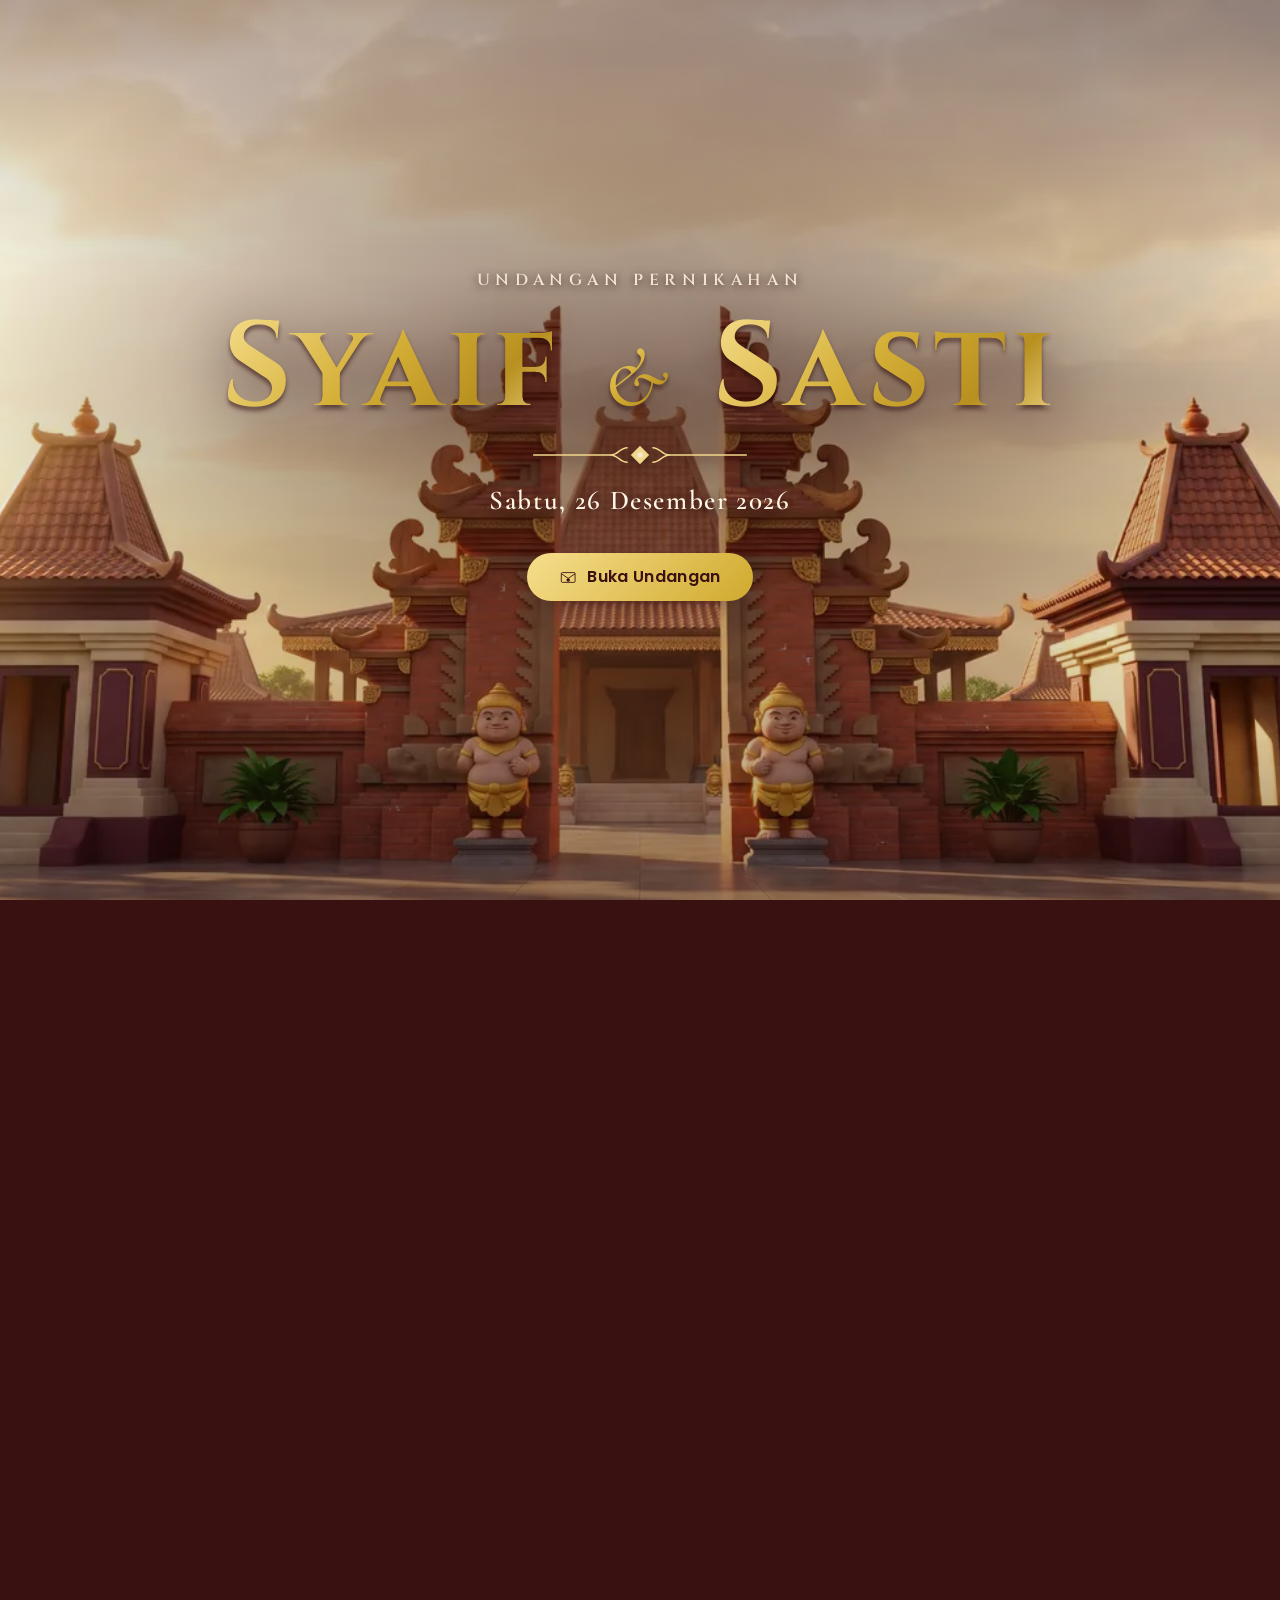
==== klasik.html @ cf5a012a "Bangun versi undangan sinematik 3D yang dikendalikan gulir Mesin Three.js 2.5D (latar + peta kedalam" ====
<!DOCTYPE html>
<html lang="id">
<head>
  <meta charset="UTF-8">
  <meta name="viewport" content="width=device-width, initial-scale=1, viewport-fit=cover">
  <title>Undangan Pernikahan Syaif &amp; Sasti · 26 Desember 2026</title>
  <meta name="description" content="Dengan memohon rahmat Allah SWT, kami mengundang Bapak/Ibu/Saudara/i untuk hadir di pernikahan Syaif &amp; Sasti, Sabtu 26 Desember 2026, Cibinong, Bogor.">
  <meta name="theme-color" content="#5B1E1E">

  <!-- Pratinjau saat link dibagikan (WhatsApp, Instagram, dll.) -->
  <meta property="og:type" content="website">
  <meta property="og:title" content="Undangan Pernikahan Syaif &amp; Sasti">
  <meta property="og:description" content="Sabtu, 26 Desember 2026 · Cibinong, Kabupaten Bogor">
  <meta property="og:image" content="assets/images/og-image.jpg">
  <meta property="og:image:width" content="1200">
  <meta property="og:image:height" content="630">
  <meta name="twitter:card" content="summary_large_image">

  <link rel="icon" href="assets/images/favicon.svg" type="image/svg+xml">

  <!-- Google Fonts: Cinzel (judul), Cormorant Garamond (aksen), Poppins (isi), Amiri Quran (ayat) -->
  <link rel="preconnect" href="https://fonts.googleapis.com">
  <link rel="preconnect" href="https://fonts.gstatic.com" crossorigin>
  <link rel="preconnect" href="https://cdn.jsdelivr.net" crossorigin>
  <link rel="stylesheet" href="https://fonts.googleapis.com/css2?family=Amiri+Quran&family=Cinzel:wght@500;600;700&family=Cormorant+Garamond:ital,wght@0,500;0,600;1,500&family=Poppins:wght@300;400;500;600&display=swap">

  <!-- Latar 3D hero dimuat lebih awal (crossorigin harus sama dengan TextureLoader) -->
  <link rel="preload" href="assets/images/palace_bg.webp" as="image" type="image/webp" media="(min-width: 768px)" crossorigin="anonymous">
  <link rel="preload" href="assets/images/palace_bg_mobile.webp" as="image" type="image/webp" media="(max-width: 767px)" crossorigin="anonymous">
  <link rel="stylesheet" href="css/style.css">
</head>
<body>
  <!-- Tautan lompat untuk pengguna keyboard / pembaca layar -->
  <a class="skip-link" href="#salam">Lewati ke isi undangan</a>

  <!-- =====================================================================
       SVG SPRITE — ikon & ornamen bergaya Jawa (dipakai lewat <use href="#...">)
       ===================================================================== -->
  <svg class="sprite" aria-hidden="true" focusable="false" xmlns="http://www.w3.org/2000/svg">
    <defs>
      <linearGradient id="grad-gold" x1="0" y1="0" x2="1" y2="1">
        <stop offset="0" stop-color="#F6DE8D"/>
        <stop offset=".5" stop-color="#D4AF37"/>
        <stop offset="1" stop-color="#9C7A1C"/>
      </linearGradient>
    </defs>

    <!-- Gunungan wayang: simbol pembuka & penutup kisah -->
    <symbol id="ico-gunungan" viewBox="0 0 100 120">
      <path d="M50 4C60 22 90 52 92 84c1 10-3 18-8 22H16c-5-4-9-12-8-22C10 52 40 22 50 4Z" fill="none" stroke="currentColor" stroke-width="3.2" stroke-linejoin="round"/>
      <path d="M50 22v62M50 40l-14 10M50 40l14 10M50 54l-20 13M50 54l20 13M50 68l-24 12M50 68l24 12" fill="none" stroke="currentColor" stroke-width="2.6" stroke-linecap="round"/>
      <circle cx="36" cy="50" r="3" fill="currentColor"/><circle cx="64" cy="50" r="3" fill="currentColor"/>
      <path d="M38 106V92h24v14" fill="none" stroke="currentColor" stroke-width="3"/>
      <path d="M44 106V97h12v9" fill="currentColor" opacity=".55"/>
    </symbol>

    <!-- Motif kawung (4 kelopak) untuk loader -->
    <symbol id="orn-kawung" viewBox="0 0 100 100">
      <g fill="none" stroke="currentColor" stroke-width="2.4">
        <ellipse cx="50" cy="27" rx="13" ry="22"/><ellipse cx="50" cy="73" rx="13" ry="22"/>
        <ellipse cx="27" cy="50" rx="22" ry="13"/><ellipse cx="73" cy="50" rx="22" ry="13"/>
        <circle cx="50" cy="50" r="5"/>
        <circle cx="50" cy="50" r="46" stroke-dasharray="3 6"/>
      </g>
      <g fill="currentColor"><circle cx="50" cy="16" r="2.5"/><circle cx="50" cy="84" r="2.5"/><circle cx="16" cy="50" r="2.5"/><circle cx="84" cy="50" r="2.5"/></g>
    </symbol>

    <!-- Sulur sudut (ukiran) untuk kartu -->
    <symbol id="orn-corner" viewBox="0 0 80 80">
      <g fill="none" stroke="currentColor" stroke-width="2" stroke-linecap="round">
        <path d="M4 76V20C4 11 11 4 20 4h56"/>
        <path d="M12 76V28c0-9 7-16 16-16h48" opacity=".6"/>
        <path d="M20 40c0-11 9-20 20-20 8 0 13 6 13 12 0 5-4 9-9 9-4 0-7-3-7-6"/>
        <path d="M20 40c0 10 6 16 13 16"/>
      </g>
      <circle cx="20" cy="20" r="3.2" fill="currentColor"/>
    </symbol>

    <!-- Garis pemisah dengan wajik di tengah -->
    <symbol id="orn-divider" viewBox="0 0 240 24">
      <g fill="none" stroke="currentColor" stroke-width="1.6" stroke-linecap="round">
        <path d="M4 12h84M152 12h84"/>
        <path d="M88 12c8 0 10-8 18-8M152 12c-8 0-10-8-18-8M88 12c8 0 10 8 18 8M152 12c-8 0-10 8-18 8"/>
      </g>
      <path d="M120 2l10 10-10 10-10-10Z" fill="currentColor"/>
      <circle cx="120" cy="12" r="3" fill="#F5E6D3"/>
    </symbol>

    <!-- Cincin kembar (akad) -->
    <symbol id="ico-rings" viewBox="0 0 64 64">
      <g fill="none" stroke="currentColor" stroke-width="3.2">
        <circle cx="24" cy="38" r="15"/><circle cx="40" cy="38" r="15"/>
      </g>
      <path d="M40 14l5-6h-10Z M35 8l5 6 5-6" fill="currentColor"/>
    </symbol>

    <!-- Atap joglo / pendopo (resepsi) -->
    <symbol id="ico-pendopo" viewBox="0 0 64 64">
      <g fill="none" stroke="currentColor" stroke-width="3" stroke-linejoin="round" stroke-linecap="round">
        <path d="M24 10h16l6 12H18Z"/>
        <path d="M18 22 4 34h56L46 22"/>
        <path d="M12 34v20M52 34v20M24 34v20M40 34v20M8 56h48"/>
      </g>
      <path d="M32 3v7" stroke="currentColor" stroke-width="3" stroke-linecap="round"/>
    </symbol>

    <symbol id="ico-calendar" viewBox="0 0 24 24"><g fill="none" stroke="currentColor" stroke-width="1.8" stroke-linecap="round"><rect x="3" y="5" width="18" height="16" rx="2"/><path d="M3 10h18M8 3v4M16 3v4"/></g><path d="M12 13.2l1 2 2.2.3-1.6 1.5.4 2.2-2-1-2 1 .4-2.2-1.6-1.5 2.2-.3Z" fill="currentColor"/></symbol>
    <symbol id="ico-clock" viewBox="0 0 24 24"><g fill="none" stroke="currentColor" stroke-width="1.8" stroke-linecap="round"><circle cx="12" cy="12" r="9"/><path d="M12 7v5l3 2"/></g></symbol>
    <symbol id="ico-pin" viewBox="0 0 24 24"><path d="M12 22s7-6.4 7-12a7 7 0 1 0-14 0c0 5.6 7 12 7 12Z" fill="none" stroke="currentColor" stroke-width="1.8"/><circle cx="12" cy="10" r="2.6" fill="currentColor"/></symbol>
    <symbol id="ico-map" viewBox="0 0 24 24"><g fill="none" stroke="currentColor" stroke-width="1.8" stroke-linejoin="round"><path d="M9 4 3 6v14l6-2 6 2 6-2V4l-6 2Z"/><path d="M9 4v14M15 6v14"/></g></symbol>
    <symbol id="ico-copy" viewBox="0 0 24 24"><g fill="none" stroke="currentColor" stroke-width="1.8"><rect x="8" y="8" width="13" height="13" rx="2"/><path d="M16 8V5a2 2 0 0 0-2-2H5a2 2 0 0 0-2 2v9a2 2 0 0 0 2 2h3"/></g></symbol>
    <symbol id="ico-gift" viewBox="0 0 24 24"><g fill="none" stroke="currentColor" stroke-width="1.8" stroke-linejoin="round"><rect x="3" y="8" width="18" height="5" rx="1"/><path d="M5 13v8h14v-8M12 8v13M12 8S10.5 3 8 3.5 6.5 8 12 8Zm0 0s1.5-5 4-4.5S17.5 8 12 8Z"/></g></symbol>
    <symbol id="ico-bank" viewBox="0 0 24 24"><g fill="none" stroke="currentColor" stroke-width="1.8" stroke-linejoin="round"><path d="M3 9 12 3l9 6Z"/><path d="M5 9v9M10 9v9M14 9v9M19 9v9M3 21h18"/></g></symbol>
    <symbol id="ico-instagram" viewBox="0 0 24 24"><g fill="none" stroke="currentColor" stroke-width="1.8"><rect x="3" y="3" width="18" height="18" rx="5"/><circle cx="12" cy="12" r="4"/></g><circle cx="17.3" cy="6.7" r="1.2" fill="currentColor"/></symbol>
    <symbol id="ico-heart" viewBox="0 0 24 24"><path d="M12 20.5S3 15 3 8.8A4.8 4.8 0 0 1 12 6.3a4.8 4.8 0 0 1 9 2.5c0 6.2-9 11.7-9 11.7Z" fill="currentColor"/></symbol>
    <symbol id="ico-people" viewBox="0 0 24 24"><g fill="none" stroke="currentColor" stroke-width="1.8" stroke-linecap="round"><circle cx="9" cy="8" r="3.5"/><path d="M2.5 20c0-3.6 2.9-6 6.5-6s6.5 2.4 6.5 6"/><circle cx="17" cy="9" r="2.6"/><path d="M16 14.2c3 .2 5.5 2.2 5.5 5.3"/></g></symbol>
    <symbol id="ico-chat" viewBox="0 0 24 24"><path d="M4 5h16v11H9l-5 4Z" fill="none" stroke="currentColor" stroke-width="1.8" stroke-linejoin="round"/><path d="M8 9.5h8M8 12.5h5" stroke="currentColor" stroke-width="1.8" stroke-linecap="round"/></symbol>
    <symbol id="ico-image" viewBox="0 0 24 24"><g fill="none" stroke="currentColor" stroke-width="1.8" stroke-linejoin="round"><rect x="3" y="4" width="18" height="16" rx="2"/><path d="m3 17 5-5 4 4 3-3 6 6"/></g><circle cx="15.5" cy="8.5" r="1.6" fill="currentColor"/></symbol>
    <symbol id="ico-couple" viewBox="0 0 24 24"><g fill="none" stroke="currentColor" stroke-width="1.8" stroke-linecap="round"><circle cx="8" cy="7" r="3"/><circle cx="16" cy="7" r="3"/><path d="M3 20c0-4 2.2-7 5-7s5 3 5 7M11 20c0-4 2.2-7 5-7s5 3 5 7"/></g></symbol>
    <symbol id="ico-music" viewBox="0 0 24 24"><path d="M9 18V5l11-2v13" fill="none" stroke="currentColor" stroke-width="1.8" stroke-linejoin="round"/><circle cx="6.5" cy="18" r="2.8" fill="currentColor"/><circle cx="17.5" cy="16" r="2.8" fill="currentColor"/></symbol>
    <symbol id="ico-music-off" viewBox="0 0 24 24"><path d="M9 18V5l11-2v13" fill="none" stroke="currentColor" stroke-width="1.8" stroke-linejoin="round"/><circle cx="6.5" cy="18" r="2.8" fill="currentColor"/><circle cx="17.5" cy="16" r="2.8" fill="currentColor"/><path d="M3 3l18 18" stroke="currentColor" stroke-width="2" stroke-linecap="round"/></symbol>
    <symbol id="ico-close" viewBox="0 0 24 24"><path d="M6 6l12 12M18 6 6 18" stroke="currentColor" stroke-width="2" stroke-linecap="round"/></symbol>
    <symbol id="ico-chev-left" viewBox="0 0 24 24"><path d="m15 5-7 7 7 7" fill="none" stroke="currentColor" stroke-width="2" stroke-linecap="round" stroke-linejoin="round"/></symbol>
    <symbol id="ico-chev-right" viewBox="0 0 24 24"><path d="m9 5 7 7-7 7" fill="none" stroke="currentColor" stroke-width="2" stroke-linecap="round" stroke-linejoin="round"/></symbol>
    <symbol id="ico-chev-down" viewBox="0 0 24 24"><path d="m5 9 7 7 7-7" fill="none" stroke="currentColor" stroke-width="2" stroke-linecap="round" stroke-linejoin="round"/></symbol>
    <symbol id="ico-send" viewBox="0 0 24 24"><path d="M3 11.5 21 3l-8.5 18-2-7.5Z" fill="none" stroke="currentColor" stroke-width="1.8" stroke-linejoin="round"/></symbol>
    <!-- Ikon kisah cinta -->
    <symbol id="ico-meet" viewBox="0 0 64 64"><g fill="none" stroke="currentColor" stroke-width="3" stroke-linejoin="round"><rect x="10" y="20" width="44" height="30" rx="4"/><path d="M24 20v-5a3 3 0 0 1 3-3h10a3 3 0 0 1 3 3v5M10 32h44"/></g><path d="M32 44.5s-6-3.6-6-7.6a3.2 3.2 0 0 1 6-1.6 3.2 3.2 0 0 1 6 1.6c0 4-6 7.6-6 7.6Z" fill="currentColor"/></symbol>
    <symbol id="ico-bond" viewBox="0 0 64 64"><g fill="none" stroke="currentColor" stroke-width="3" stroke-linecap="round" stroke-linejoin="round"><path d="M8 30c6-8 14-8 20-2l6 6"/><path d="M56 30c-6-8-14-8-20-2l-10 10c-2 2-1 5 2 5 2 0 3-1 4-2l4-4"/><path d="M30 46l4 4M36 42l4 4"/></g><path d="M32 20s-5-3-5-6.5a2.7 2.7 0 0 1 5-1.4 2.7 2.7 0 0 1 5 1.4c0 3.5-5 6.5-5 6.5Z" fill="currentColor"/></symbol>
    <symbol id="ico-letter" viewBox="0 0 64 64"><g fill="none" stroke="currentColor" stroke-width="3" stroke-linejoin="round"><rect x="8" y="16" width="48" height="34" rx="4"/><path d="m8 20 24 16 24-16"/></g><circle cx="32" cy="42" r="6" fill="currentColor"/></symbol>
  </svg>

  <!-- =====================================================================
       A. LOADING SCREEN
       ===================================================================== -->
  <div class="loader" id="loader" role="status" aria-live="polite">
    <div class="loader__ornament" aria-hidden="true">
      <svg class="loader__kawung"><use href="#orn-kawung"/></svg>
      <svg class="loader__gunungan"><use href="#ico-gunungan"/></svg>
    </div>
    <p class="loader__title">Syaif <span>&amp;</span> Sasti</p>
    <p class="loader__text">Memuat Undangan…</p>
    <div class="loader__bar" role="progressbar" aria-label="Progres memuat" aria-valuemin="0" aria-valuemax="100" aria-valuenow="0">
      <span class="loader__fill" id="loader-fill"></span>
    </div>
    <p class="loader__percent" id="loader-percent" aria-hidden="true">0%</p>
  </div>

  <!-- Kontrol musik (muncul setelah undangan dibuka) -->
  <button class="music-toggle" id="music-toggle" type="button" aria-pressed="false" aria-label="Putar musik" hidden>
    <svg class="music-toggle__icon music-toggle__icon--on" aria-hidden="true"><use href="#ico-music"/></svg>
    <svg class="music-toggle__icon music-toggle__icon--off" aria-hidden="true"><use href="#ico-music-off"/></svg>
  </button>
  <audio id="bg-music" loop preload="none"></audio>

  <!-- Kursor kustom (hanya perangkat dengan mouse) -->
  <div class="cursor" aria-hidden="true"><span class="cursor__dot"></span><span class="cursor__ring"></span></div>

  <!-- =====================================================================
       B. HERO — kanvas Three.js fullscreen
       ===================================================================== -->
  <header class="hero" id="hero">
    <!-- Gambar cadangan jika WebGL tidak tersedia -->
    <div class="hero__fallback" aria-hidden="true"></div>
    <canvas class="hero__canvas" id="scene-canvas" aria-hidden="true"></canvas>
    <div class="hero__shade" aria-hidden="true"></div>

    <div class="hero__content">
      <p class="hero__eyebrow" data-hero-item>Undangan Pernikahan</p>
      <h1 class="hero__title" data-hero-item>
        <span class="hero__name">Syaif</span>
        <span class="hero__amp" aria-label="dan">&amp;</span>
        <span class="hero__name">Sasti</span>
      </h1>
      <svg class="hero__divider" data-hero-item aria-hidden="true"><use href="#orn-divider"/></svg>
      <p class="hero__date" data-hero-item><time datetime="2026-12-26">Sabtu, 26 Desember 2026</time></p>
      <button class="btn btn--gold btn--glow hero__open" id="open-invitation" type="button" data-hero-item>
        <svg class="btn__icon" aria-hidden="true"><use href="#ico-letter"/></svg>
        Buka Undangan
      </button>
      <a class="hero__scroll" id="hero-scroll" href="#salam" hidden>
        <span>Gulir ke bawah</span>
        <svg aria-hidden="true"><use href="#ico-chev-down"/></svg>
      </a>
    </div>
  </header>

  <main id="main">
    <!-- ===================================================================
         SALAM & AYAT — QS Ar-Rum (30):21
         =================================================================== -->
    <section class="section section--cream section--batik salam" id="salam" aria-labelledby="salam-title">
      <div class="container container--narrow">
        <svg class="section__emblem" data-reveal aria-hidden="true"><use href="#ico-gunungan"/></svg>
        <!-- JANGAN UBAH teks ayat di bawah tanpa verifikasi mushaf (lihat AGENTS.md) -->
        <p class="ayat__arabic" lang="ar" dir="rtl" data-reveal>وَمِنْ ءَايَٰتِهِۦٓ أَنْ خَلَقَ لَكُم مِّنْ أَنفُسِكُمْ أَزْوَٰجًۭا لِّتَسْكُنُوٓا۟ إِلَيْهَا وَجَعَلَ بَيْنَكُم مَّوَدَّةًۭ وَرَحْمَةًۚ إِنَّ فِى ذَٰلِكَ لَءَايَٰتٍۢ لِّقَوْمٍۢ يَتَفَكَّرُونَ</p>
        <p class="ayat__translation" data-reveal>“Dan di antara tanda-tanda kekuasaan-Nya ialah Dia menciptakan untukmu isteri-isteri dari jenismu sendiri, supaya kamu cenderung dan merasa tenteram kepadanya, dan dijadikan-Nya diantaramu rasa kasih dan sayang. Sesungguhnya pada yang demikian itu benar-benar terdapat tanda-tanda bagi kaum yang berfikir.”</p>
        <h2 class="ayat__source" id="salam-title" data-reveal>QS. Ar-Rum (30): 21</h2>
      </div>
    </section>

    <!-- ===================================================================
         C. MEMPELAI
         =================================================================== -->
    <section class="section section--cream mempelai" id="mempelai" aria-labelledby="mempelai-title">
      <div class="container">
        <header class="section__head" data-reveal>
          <p class="section__salam">Assalamu’alaikum Warahmatullahi Wabarakatuh</p>
          <h2 class="section__title" id="mempelai-title">Mempelai</h2>
          <svg class="section__divider" aria-hidden="true"><use href="#orn-divider"/></svg>
          <p class="section__lead">Dengan memohon rahmat dan ridha Allah SWT, kami bermaksud menyelenggarakan pernikahan putra-putri kami:</p>
        </header>

        <div class="couple">
          <!-- === GANTI DENGAN FOTO ANDA === (path di js/config.js -> ASSETS.groomPhoto) -->
          <article class="person" data-reveal-stagger>
            <figure class="person__frame">
              <img class="person__photo" src="assets/images/groom.webp" width="660" height="880" loading="lazy" decoding="async" alt="Potret Syaif Rahid Safauzan berbusana beskap beludru biru dengan blangkon">
            </figure>
            <p class="person__nick">Syaif</p>
            <h3 class="person__name">Syaif Rahid Safauzan</h3>
            <p class="person__parents">Putra pertama dari<br><strong>Bapak Ayi Ruswandi</strong> &amp; <strong>Ibu Ririn Sulistyawati</strong></p>
            <a class="btn btn--outline btn--sm" href="https://instagram.com/syaifrs" target="_blank" rel="noopener noreferrer">
              <svg class="btn__icon" aria-hidden="true"><use href="#ico-instagram"/></svg>@syaifrs
            </a>
          </article>

          <p class="couple__amp" aria-hidden="true" data-reveal>&amp;</p>

          <!-- === GANTI DENGAN FOTO ANDA === (path di js/config.js -> ASSETS.bridePhoto) -->
          <article class="person" data-reveal-stagger>
            <figure class="person__frame">
              <img class="person__photo" src="assets/images/bride.webp" width="660" height="880" loading="lazy" decoding="async" alt="Potret Prasasti berkebaya brokat krem dengan siger emas dan ronce melati">
            </figure>
            <p class="person__nick">Sasti</p>
            <h3 class="person__name">Prasasti</h3>
            <p class="person__parents">Putri ketiga dari<br><strong>Bapak Suradi Harto</strong> &amp; <strong>Ibu Sri Mulyani</strong></p>
            <a class="btn btn--outline btn--sm" href="https://instagram.com/saliciaa_" target="_blank" rel="noopener noreferrer">
              <svg class="btn__icon" aria-hidden="true"><use href="#ico-instagram"/></svg>@saliciaa_
            </a>
          </article>
        </div>
      </div>
    </section>

    <!-- ===================================================================
         D. ACARA — Akad & Resepsi
         =================================================================== -->
    <section class="section section--batik acara" id="acara" aria-labelledby="acara-title">
      <div class="acara__bg" aria-hidden="true"></div>
      <div class="container">
        <header class="section__head section__head--light" data-reveal>
          <p class="section__kicker">Rangkaian Acara</p>
          <h2 class="section__title" id="acara-title">Hari Bahagia</h2>
          <svg class="section__divider" aria-hidden="true"><use href="#orn-divider"/></svg>
          <p class="section__lead">Dengan penuh rasa syukur, kami mengundang Bapak/Ibu/Saudara/i untuk hadir pada:</p>
        </header>

        <div class="events">
          <article class="event card" data-reveal-group>
            <svg class="card__corner card__corner--tl" aria-hidden="true"><use href="#orn-corner"/></svg>
            <svg class="card__corner card__corner--br" aria-hidden="true"><use href="#orn-corner"/></svg>
            <svg class="event__icon" aria-hidden="true"><use href="#ico-rings"/></svg>
            <h3 class="event__title">Akad Nikah</h3>
            <ul class="event__meta">
              <li><svg aria-hidden="true"><use href="#ico-calendar"/></svg><time datetime="2026-12-26">Sabtu, 26 Desember 2026</time></li>
              <li><svg aria-hidden="true"><use href="#ico-clock"/></svg><time datetime="2026-12-26T09:00+07:00">Pukul 09.00 WIB</time></li>
            </ul>
          </article>

          <article class="event card" data-reveal-group>
            <svg class="card__corner card__corner--tl" aria-hidden="true"><use href="#orn-corner"/></svg>
            <svg class="card__corner card__corner--br" aria-hidden="true"><use href="#orn-corner"/></svg>
            <svg class="event__icon" aria-hidden="true"><use href="#ico-pendopo"/></svg>
            <h3 class="event__title">Resepsi</h3>
            <ul class="event__meta">
              <li><svg aria-hidden="true"><use href="#ico-calendar"/></svg><time datetime="2026-12-26">Sabtu, 26 Desember 2026</time></li>
              <li><svg aria-hidden="true"><use href="#ico-clock"/></svg><span><time datetime="2026-12-26T11:00+07:00">11.00</time> – <time datetime="2026-12-26T13:00+07:00">13.00 WIB</time></span></li>
            </ul>
          </article>
        </div>

        <!-- Lokasi: akad & resepsi di tempat yang sama -->
        <div class="venue card" data-reveal>
          <svg class="venue__icon" aria-hidden="true"><use href="#ico-pin"/></svg>
          <h3 class="venue__title">Lokasi Acara</h3>
          <p class="venue__address">Jl. Bedahan RT 05 RW 01, Pabuaran Mekar,<br>Kec. Cibinong, Kabupaten Bogor</p>
          <div class="venue__actions">
            <a class="btn btn--gold" id="maps-link" href="https://maps.app.goo.gl/T7Qgc8HXHPjVvXiM7" target="_blank" rel="noopener noreferrer">
              <svg class="btn__icon" aria-hidden="true"><use href="#ico-map"/></svg>Lihat Lokasi
            </a>
            <a class="btn btn--outline-light" id="calendar-link" href="#" target="_blank" rel="noopener noreferrer">
              <svg class="btn__icon" aria-hidden="true"><use href="#ico-calendar"/></svg>Simpan ke Kalender
            </a>
          </div>
        </div>
      </div>
    </section>

    <!-- ===================================================================
         E. HITUNG MUNDUR
         =================================================================== -->
    <section class="section section--maroon countdown" id="hitung-mundur" aria-labelledby="countdown-title">
      <div class="container">
        <header class="section__head section__head--light" data-reveal>
          <p class="section__kicker">Menuju Hari Bahagia</p>
          <h2 class="section__title" id="countdown-title">Hitung Mundur</h2>
          <svg class="section__divider" aria-hidden="true"><use href="#orn-divider"/></svg>
        </header>
        <div class="countdown__grid" id="countdown" role="timer" aria-live="off" aria-label="Waktu menuju akad nikah">
          <div class="countdown__card" data-reveal-group><span class="countdown__num" data-unit="days">00</span><span class="countdown__label">Hari</span></div>
          <div class="countdown__card" data-reveal-group><span class="countdown__num" data-unit="hours">00</span><span class="countdown__label">Jam</span></div>
          <div class="countdown__card" data-reveal-group><span class="countdown__num" data-unit="minutes">00</span><span class="countdown__label">Menit</span></div>
          <div class="countdown__card" data-reveal-group><span class="countdown__num" data-unit="seconds">00</span><span class="countdown__label">Detik</span></div>
        </div>
        <p class="countdown__done" id="countdown-done" hidden>Alhamdulillah, hari bahagia telah tiba. Terima kasih atas doa dan restunya.</p>
      </div>
    </section>

    <!-- ===================================================================
         G. KISAH CINTA — gulungan naskah
         =================================================================== -->
    <section class="section section--cream section--batik kisah" id="kisah" aria-labelledby="kisah-title">
      <div class="container container--narrow">
        <header class="section__head" data-reveal>
          <p class="section__kicker">Perjalanan Kami</p>
          <h2 class="section__title" id="kisah-title">Kisah Cinta</h2>
          <svg class="section__divider" aria-hidden="true"><use href="#orn-divider"/></svg>
        </header>

        <div class="scroll-paper" data-reveal>
          <span class="scroll-paper__rod scroll-paper__rod--top" aria-hidden="true"></span>
          <ol class="timeline">
            <li class="timeline__item" data-reveal-group>
              <span class="timeline__icon" aria-hidden="true"><svg><use href="#ico-meet"/></svg></span>
              <p class="timeline__date">2023</p>
              <h3 class="timeline__title">Awal Bertemu</h3>
              <p class="timeline__text">Takdir mempertemukan kami di tempat kerja. Sapaan sederhana di sela kesibukan menjadi awal dari sebuah cerita yang tak pernah kami duga.</p>
            </li>
            <li class="timeline__item" data-reveal-group>
              <span class="timeline__icon" aria-hidden="true"><svg><use href="#ico-heart"/></svg></span>
              <p class="timeline__date">2023 – 2026</p>
              <h3 class="timeline__title">Saling Mengenal</h3>
              <p class="timeline__text">Obrolan ringan tumbuh menjadi rasa nyaman. Kami belajar saling memahami dan menguatkan, hingga sadar bahwa doa kami menyebut nama yang sama.</p>
            </li>
            <li class="timeline__item" data-reveal-group>
              <span class="timeline__icon" aria-hidden="true"><svg><use href="#ico-bond"/></svg></span>
              <p class="timeline__date"><time datetime="2026-08-15">15 Agustus 2026</time></p>
              <h3 class="timeline__title">Lamaran</h3>
              <p class="timeline__text">Dengan restu kedua keluarga, Syaif datang meminang Sasti. Niat baik itu disambut dengan haru dan bahagia.</p>
            </li>
            <li class="timeline__item" data-reveal-group>
              <span class="timeline__icon" aria-hidden="true"><svg><use href="#ico-rings"/></svg></span>
              <p class="timeline__date"><time datetime="2026-12-26">26 Desember 2026</time></p>
              <h3 class="timeline__title">Hari Pernikahan</h3>
              <p class="timeline__text">Dengan mengucap Bismillah, kami melangkah menuju ikatan suci pernikahan. Semoga menjadi keluarga yang sakinah, mawaddah, wa rahmah.</p>
            </li>
          </ol>
          <span class="scroll-paper__rod scroll-paper__rod--bottom" aria-hidden="true"></span>
        </div>
      </div>
    </section>

    <!-- ===================================================================
         F. GALERI — diisi otomatis dari js/config.js (GALLERY)
         =================================================================== -->
    <section class="section section--cream galeri" id="galeri" aria-labelledby="galeri-title">
      <div class="container">
        <header class="section__head" data-reveal>
          <p class="section__kicker">Momen Kami</p>
          <h2 class="section__title" id="galeri-title">Galeri</h2>
          <svg class="section__divider" aria-hidden="true"><use href="#orn-divider"/></svg>
        </header>
        <ul class="gallery" id="gallery" aria-label="Foto galeri, pilih untuk memperbesar"></ul>
      </div>
    </section>

    <!-- ===================================================================
         H. RSVP & UCAPAN
         =================================================================== -->
    <section class="section section--batik ucapan" id="ucapan" aria-labelledby="ucapan-title">
      <div class="container">
        <header class="section__head section__head--light" data-reveal>
          <p class="section__kicker">Konfirmasi Kehadiran</p>
          <h2 class="section__title" id="ucapan-title">RSVP &amp; Ucapan</h2>
          <svg class="section__divider" aria-hidden="true"><use href="#orn-divider"/></svg>
          <p class="section__lead">Mohon konfirmasi kehadiran dan kirimkan doa terbaik untuk kedua mempelai.</p>
        </header>

        <div class="rsvp">
          <form class="rsvp__form card card--paper" id="rsvp-form" novalidate data-reveal>
            <div class="field">
              <label class="field__label" for="rsvp-name">Nama</label>
              <input class="field__input" id="rsvp-name" name="name" type="text" autocomplete="name" required maxlength="50" placeholder="Nama Anda">
              <p class="field__error" id="rsvp-name-error" hidden>Mohon isi nama Anda.</p>
            </div>

            <fieldset class="field">
              <legend class="field__label">Konfirmasi Kehadiran</legend>
              <div class="choice">
                <label class="choice__item"><input type="radio" name="attendance" value="hadir" required><span><svg aria-hidden="true"><use href="#ico-heart"/></svg>Ya, saya hadir</span></label>
                <label class="choice__item"><input type="radio" name="attendance" value="tidak"><span>Maaf, tidak bisa</span></label>
              </div>
              <p class="field__error" id="rsvp-attendance-error" hidden>Mohon pilih konfirmasi kehadiran.</p>
            </fieldset>

            <div class="field" id="guests-field">
              <label class="field__label" for="rsvp-guests">Jumlah Tamu</label>
              <select class="field__input" id="rsvp-guests" name="guests">
                <option value="1">1 orang</option>
                <option value="2">2 orang</option>
                <option value="3">3 orang</option>
                <option value="4">4 orang</option>
              </select>
            </div>

            <div class="field">
              <label class="field__label" for="rsvp-message">Ucapan &amp; Doa</label>
              <textarea class="field__input" id="rsvp-message" name="message" rows="4" maxlength="300" required placeholder="Tulis ucapan dan doa terbaik…"></textarea>
              <p class="field__hint"><span id="message-count">0</span>/300</p>
              <p class="field__error" id="rsvp-message-error" hidden>Mohon tulis ucapan Anda.</p>
            </div>

            <button class="btn btn--maroon btn--block" type="submit">
              <svg class="btn__icon" aria-hidden="true"><use href="#ico-send"/></svg>Kirim Ucapan
            </button>
          </form>

          <div class="wishes" data-reveal>
            <div class="wishes__stats" aria-live="polite">
              <p><strong id="stat-total">0</strong> Ucapan</p>
              <p><strong id="stat-hadir">0</strong> Hadir</p>
              <p><strong id="stat-tidak">0</strong> Tidak Hadir</p>
            </div>
            <ul class="wishes__list" id="wishes-list" aria-label="Daftar ucapan" tabindex="0"></ul>
            <p class="wishes__empty" id="wishes-empty">Belum ada ucapan. Jadilah yang pertama mengirim doa untuk Syaif &amp; Sasti.</p>
          </div>
        </div>
      </div>
    </section>

    <!-- ===================================================================
         I. HADIAH
         =================================================================== -->
    <section class="section section--cream section--batik hadiah" id="hadiah" aria-labelledby="hadiah-title">
      <div class="container">
        <header class="section__head" data-reveal>
          <p class="section__kicker">Tanda Kasih</p>
          <h2 class="section__title" id="hadiah-title">Kirim Hadiah</h2>
          <svg class="section__divider" aria-hidden="true"><use href="#orn-divider"/></svg>
          <p class="section__lead">Doa restu Anda adalah karunia yang sangat berarti bagi kami. Namun jika ingin memberikan tanda kasih, Anda dapat mengirimkannya melalui:</p>
        </header>

        <div class="gifts">
          <article class="gift card card--maroon" data-reveal-group>
            <svg class="card__corner card__corner--tl" aria-hidden="true"><use href="#orn-corner"/></svg>
            <svg class="card__corner card__corner--br" aria-hidden="true"><use href="#orn-corner"/></svg>
            <div class="gift__head">
              <svg class="gift__icon" aria-hidden="true"><use href="#ico-bank"/></svg>
              <p class="gift__brand">BCA</p>
            </div>
            <p class="gift__label">Nomor Rekening</p>
            <p class="gift__number" id="bank-number">6830 6315 59</p>
            <p class="gift__owner">a.n. Prasasti</p>
            <button class="btn btn--gold btn--sm" type="button" data-copy="6830631559" data-copy-message="Nomor rekening berhasil disalin!">
              <svg class="btn__icon" aria-hidden="true"><use href="#ico-copy"/></svg>Salin Nomor
            </button>
          </article>

          <article class="gift card card--maroon" data-reveal-group>
            <svg class="card__corner card__corner--tl" aria-hidden="true"><use href="#orn-corner"/></svg>
            <svg class="card__corner card__corner--br" aria-hidden="true"><use href="#orn-corner"/></svg>
            <div class="gift__head">
              <svg class="gift__icon" aria-hidden="true"><use href="#ico-gift"/></svg>
              <p class="gift__brand">Kirim Kado</p>
            </div>
            <p class="gift__label">Alamat Pengiriman</p>
            <p class="gift__address">Komplek IPB 4 Blok C No. 53,<br>Tanah Baru, Bogor Utara 16154</p>
            <button class="btn btn--gold btn--sm" type="button" data-copy="Komplek IPB 4 Blok C No. 53, Tanah Baru, Bogor Utara 16154" data-copy-message="Alamat berhasil disalin!">
              <svg class="btn__icon" aria-hidden="true"><use href="#ico-copy"/></svg>Salin Alamat
            </button>
          </article>
        </div>
      </div>
    </section>

    <!-- ===================================================================
         J. PENUTUP
         =================================================================== -->
    <section class="section penutup" id="penutup" aria-labelledby="penutup-title">
      <div class="penutup__bg" aria-hidden="true"></div>
      <div class="container container--narrow penutup__content">
        <p class="penutup__text" data-reveal>Merupakan suatu kehormatan dan kebahagiaan bagi kami apabila Bapak/Ibu/Saudara/i berkenan hadir dan memberikan doa restu kepada kedua mempelai.</p>
        <p class="penutup__text" data-reveal>Atas kehadiran dan doa restunya, kami ucapkan terima kasih.</p>
        <p class="penutup__salam" data-reveal>Wassalamu’alaikum Warahmatullahi Wabarakatuh</p>

        <div class="penutup__gate" data-reveal>
          <img class="penutup__gate-img penutup__gate-img--left" src="assets/images/gate_left.webp" width="853" height="1100" loading="lazy" decoding="async" alt="">
          <div class="penutup__names">
            <p class="penutup__kicker">Kami yang berbahagia</p>
            <h2 class="penutup__title" id="penutup-title">Syaif <span>&amp;</span> Sasti</h2>
            <p class="penutup__families">Beserta keluarga besar<br>Bapak Ayi Ruswandi &amp; Ibu Ririn Sulistyawati<br>Bapak Suradi Harto &amp; Ibu Sri Mulyani</p>
            <p class="penutup__date"><time datetime="2026-12-26">26 · 12 · 2026</time></p>
          </div>
          <img class="penutup__gate-img penutup__gate-img--right" src="assets/images/gate_right.webp" width="712" height="1100" loading="lazy" decoding="async" alt="">
        </div>
      </div>
    </section>
  </main>

  <footer class="footer">
    <p>Dibuat dengan <svg class="footer__heart" aria-label="cinta" role="img"><use href="#ico-heart"/></svg> untuk Syaif &amp; Sasti · 2026</p>
    <p class="footer__credit">Musik: “Gamelan angka 2 Kraton Ngayogyakarta” oleh <a href="https://commons.wikimedia.org/wiki/File:Gamelan_angka_2_Kraton_Ngayogyakarta.ogg" target="_blank" rel="noopener noreferrer">RTB45</a>, lisensi <a href="https://creativecommons.org/licenses/by/4.0/" target="_blank" rel="noopener noreferrer">CC BY 4.0</a>.</p>
  </footer>

  <!-- Navigasi bawah -->
  <nav class="dock" id="dock" aria-label="Navigasi bagian undangan" hidden>
    <a class="dock__link" href="#mempelai"><svg aria-hidden="true"><use href="#ico-couple"/></svg><span>Mempelai</span></a>
    <a class="dock__link" href="#acara"><svg aria-hidden="true"><use href="#ico-calendar"/></svg><span>Acara</span></a>
    <a class="dock__link" href="#galeri"><svg aria-hidden="true"><use href="#ico-image"/></svg><span>Galeri</span></a>
    <a class="dock__link" href="#ucapan"><svg aria-hidden="true"><use href="#ico-chat"/></svg><span>Ucapan</span></a>
    <a class="dock__link" href="#hadiah"><svg aria-hidden="true"><use href="#ico-gift"/></svg><span>Hadiah</span></a>
  </nav>

  <!-- Lightbox galeri -->
  <dialog class="lightbox" id="lightbox" aria-label="Pratinjau foto">
    <figure class="lightbox__figure">
      <img class="lightbox__img" id="lightbox-img" src="data:," alt="">
      <figcaption class="lightbox__caption" id="lightbox-caption"></figcaption>
    </figure>
    <button class="lightbox__btn lightbox__btn--close" type="button" data-lightbox="close" aria-label="Tutup"><svg aria-hidden="true"><use href="#ico-close"/></svg></button>
    <button class="lightbox__btn lightbox__btn--prev" type="button" data-lightbox="prev" aria-label="Foto sebelumnya"><svg aria-hidden="true"><use href="#ico-chev-left"/></svg></button>
    <button class="lightbox__btn lightbox__btn--next" type="button" data-lightbox="next" aria-label="Foto berikutnya"><svg aria-hidden="true"><use href="#ico-chev-right"/></svg></button>
    <p class="lightbox__counter" id="lightbox-counter" aria-live="polite"></p>
  </dialog>

  <!-- Notifikasi singkat -->
  <div class="toast" id="toast" role="status" aria-live="polite"></div>

  <!-- ===================== SCRIPT =====================
       Urutan penting: library -> config -> scene -> main.
       Three.js dimuat oleh scene.js (ES module dari CDN). -->
  <script src="https://cdn.jsdelivr.net/npm/gsap@3.15.0/dist/gsap.min.js" integrity="sha384-XmJ9SoHtVOHoQUcKvFAzVXwdkKo1Ie3bhmSoIAkcdsHGaIrVJIkmozyq0FJeb/Ly" crossorigin="anonymous" defer></script>
  <script src="https://cdn.jsdelivr.net/npm/gsap@3.15.0/dist/ScrollTrigger.min.js" integrity="sha384-wl5TeDVvOWt30Pbf8aSo2ZrzsOjddu3avOBvHe+p+OhJt9gP6w9YXmDkN5DK2/dF" crossorigin="anonymous" defer></script>
  <script src="https://cdn.jsdelivr.net/npm/lenis@1.3.27/dist/lenis.min.js" integrity="sha384-R18XzqnxvVLEF+BYfhpmDx30v7eP83fAckyfoRzK7/Uf6nGqufcmsk0eAKo7S3RU" crossorigin="anonymous" defer></script>
  <script src="js/config.js" defer></script>
  <script src="js/scene.js" defer></script>
  <script src="js/main.js" defer></script>
</body>
</html>
---- css/style.css ----
/* =========================================================================
   UNDANGAN PERNIKAHAN 3D — Tema "Kerajaan Jawa Kartun 3D"
   Struktur file:
     1. Variabel (palet, tipografi, jarak)
     2. Reset & dasar
     3. Utilitas & komponen umum (tombol, kartu, judul section)
     4. Loading screen
     5. Hero 3D
     6. Section: Salam/Ayat, Mempelai, Acara, Hitung Mundur, Kisah,
        Galeri, RSVP & Ucapan, Hadiah, Penutup, Footer
     7. Elemen melayang (dock, musik, kursor, toast, lightbox)
     8. Breakpoint (mobile-first: 480, 768, 1024, 1440)
     9. Preferensi gerak berkurang
   ========================================================================= */

/* ===================== 1. VARIABEL ===================== */
:root {
  /* Palet utama */
  --maroon: #5B1E1E;
  --maroon-deep: #3A1111;
  --maroon-ink: #3B1414;      /* teks utama di atas krem (kontras 12:1) */
  --gold: #D4AF37;
  --gold-light: #F1D78A;
  --gold-deep: #7A5512;       /* emas gelap untuk teks kecil di atas krem (kontras ≥ 5:1) */
  --terracotta: #C86B3C;
  --cream: #F5E6D3;
  --cream-light: #FBF4EA;
  --paper: #FBF1DE;
  --emerald: #1F5B4E;
  --emerald-deep: #123A32;

  --gold-gradient: linear-gradient(135deg, #F6DE8D 0%, #D4AF37 45%, #B8901F 75%, #F1D78A 100%);
  --glow-gold: 0 0 0 1px rgba(212, 175, 55, .55), 0 0 22px rgba(212, 175, 55, .45);

  /* Tipografi */
  --font-display: 'Cinzel', 'Times New Roman', serif;
  --font-accent: 'Cormorant Garamond', Georgia, serif;
  --font-body: 'Poppins', system-ui, -apple-system, 'Segoe UI', sans-serif;
  --font-arabic: 'Amiri Quran', 'Amiri', 'Traditional Arabic', serif;

  /* Jarak */
  --space-1: .25rem;
  --space-2: .5rem;
  --space-3: .75rem;
  --space-4: 1rem;
  --space-5: 1.5rem;
  --space-6: 2rem;
  --space-7: 3rem;
  --space-8: 4.5rem;
  --section-pad: clamp(4.5rem, 11vw, 8rem);

  --radius-sm: 10px;
  --radius: 18px;
  --radius-lg: 28px;
  --shadow-card: 0 18px 40px -18px rgba(58, 17, 17, .45);
  --dock-h: 0px;              /* diisi saat dock tampil */
  --ease-out: cubic-bezier(.22, 1, .36, 1);
}

/* ===================== 2. RESET & DASAR ===================== */
*, *::before, *::after { box-sizing: border-box; }

html {
  -webkit-text-size-adjust: 100%;
  scroll-behavior: smooth;
  background: var(--maroon-deep);
}

/* Lenis (smooth scroll) */
html.lenis, html.lenis body { height: auto; }
.lenis.lenis-smooth { scroll-behavior: auto !important; }
.lenis.lenis-stopped { overflow: clip; }
[data-lenis-prevent] { overscroll-behavior: contain; }

/* Halaman dikunci sampai tombol "Buka Undangan" ditekan */
html.is-locked, html.is-locked body { overflow: hidden; height: 100%; }

body {
  margin: 0;
  font-family: var(--font-body);
  font-size: 1rem;
  line-height: 1.7;
  color: var(--maroon-ink);
  background: var(--cream-light);
  -webkit-font-smoothing: antialiased;
  text-rendering: optimizeLegibility;
  overflow-x: hidden;
}

img, svg { display: block; max-width: 100%; }
img { height: auto; }
h1, h2, h3, p, ul, ol, figure { margin: 0; }
ul, ol { padding: 0; list-style: none; }
a { color: inherit; }
button, input, select, textarea { font: inherit; color: inherit; }
button { cursor: pointer; }
:focus-visible { outline: 3px solid var(--gold); outline-offset: 3px; border-radius: 6px; }

[hidden] { display: none !important; }
.sprite { position: absolute; width: 0; height: 0; overflow: hidden; }

.skip-link {
  position: fixed; left: 1rem; top: -4rem; z-index: 200;
  padding: .75rem 1rem; border-radius: var(--radius-sm);
  background: var(--gold); color: var(--maroon-deep); font-weight: 600; text-decoration: none;
  transition: top .2s;
}
.skip-link:focus { top: 1rem; }

/* ===================== 3. KOMPONEN UMUM ===================== */
.container { width: min(100% - 2.5rem, 1120px); margin-inline: auto; position: relative; z-index: 1; }
.container--narrow { width: min(100% - 2.5rem, 760px); }

.section { position: relative; padding-block: var(--section-pad); overflow: hidden; isolation: isolate; }
.section--cream { background: var(--cream-light); }
.section--maroon { background: radial-gradient(120% 90% at 50% 0%, #6E2626 0%, var(--maroon) 45%, var(--maroon-deep) 100%); color: var(--cream); }

/* Tekstur batik halus (opacity 0.08) */
.section--batik::before {
  content: ""; position: absolute; inset: 0; z-index: -1;
  background: url("../assets/images/batik_pattern.webp") center / 420px repeat;
  opacity: .08; pointer-events: none;
}

.section__head { text-align: center; margin-bottom: clamp(2.5rem, 6vw, 4rem); }
.section__kicker, .section__salam {
  font-family: var(--font-accent); font-style: italic; font-weight: 600;
  font-size: clamp(1.15rem, 2.6vw, 1.4rem); color: var(--gold-deep); margin-bottom: var(--space-2);
}
.section__title {
  font-family: var(--font-display); font-weight: 700; letter-spacing: .06em;
  font-size: clamp(2rem, 6.5vw, 3.4rem); line-height: 1.15; color: var(--maroon);
}
.section__divider { width: 200px; height: 20px; margin: var(--space-4) auto; color: var(--gold-deep); }
.section__lead { max-width: 38rem; margin-inline: auto; color: rgba(59, 20, 20, .85); }

.section__head--light .section__kicker { color: var(--gold-light); }
.section__head--light .section__title { color: var(--cream); }
.section__head--light .section__divider { color: var(--gold); }
.section__head--light .section__lead { color: rgba(245, 230, 211, .9); }

.section__emblem { width: 64px; height: 78px; margin: 0 auto var(--space-5); color: var(--gold-deep); }

/* Tombol */
.btn {
  --btn-shadow: 0 10px 24px -12px rgba(58, 17, 17, .6);
  display: inline-flex; align-items: center; justify-content: center; gap: .6rem;
  min-height: 48px; min-width: 44px; padding: .8rem 1.6rem;
  border: 0; border-radius: 999px;
  font-family: var(--font-body); font-weight: 500; font-size: .95rem; letter-spacing: .02em;
  text-decoration: none; line-height: 1.2;
  box-shadow: var(--btn-shadow);
  transition: transform .35s var(--ease-out), box-shadow .35s var(--ease-out), background-color .3s, color .3s;
  -webkit-tap-highlight-color: transparent;
}
.btn:hover { transform: scale(1.05); box-shadow: var(--btn-shadow), var(--glow-gold); }
.btn:active { transform: scale(.98); }
.btn__icon { width: 1.15em; height: 1.15em; flex: none; }
.btn--sm { min-height: 44px; padding: .6rem 1.2rem; font-size: .88rem; }
.btn--block { width: 100%; }

.btn--gold { background: var(--gold-gradient); background-size: 200% 200%; color: var(--maroon-deep); font-weight: 600; }
.btn--gold:hover { background-position: 100% 50%; }
.btn--maroon { background: var(--maroon); color: var(--cream); }
.btn--maroon:hover { background: #6E2626; }
.btn--outline { background: transparent; color: var(--maroon); box-shadow: inset 0 0 0 1.5px var(--gold-deep); }
.btn--outline:hover { box-shadow: inset 0 0 0 1.5px var(--gold-deep), var(--glow-gold); }
.btn--outline-light { background: rgba(255, 248, 236, .06); color: var(--cream); box-shadow: inset 0 0 0 1.5px rgba(212, 175, 55, .8); }
.btn--outline-light:hover { box-shadow: inset 0 0 0 1.5px var(--gold), var(--glow-gold); }

/* Kilau emas berdenyut untuk tombol utama */
.btn--glow { position: relative; }
.btn--glow::after {
  content: ""; position: absolute; inset: -4px; border-radius: inherit; pointer-events: none;
  box-shadow: 0 0 0 0 rgba(241, 215, 138, .55);
  animation: glow-pulse 2.6s ease-out infinite;
}
@keyframes glow-pulse {
  0% { box-shadow: 0 0 0 0 rgba(241, 215, 138, .55); }
  70% { box-shadow: 0 0 0 16px rgba(241, 215, 138, 0); }
  100% { box-shadow: 0 0 0 0 rgba(241, 215, 138, 0); }
}

/* Kartu dasar (kertas krem bertepi emas) */
.card {
  position: relative;
  padding: clamp(1.75rem, 5vw, 2.5rem);
  border-radius: var(--radius);
  background: linear-gradient(180deg, #FFFBF4 0%, var(--paper) 100%);
  color: var(--maroon-ink);
  box-shadow: var(--shadow-card), inset 0 0 0 1px rgba(212, 175, 55, .55), inset 0 0 0 6px var(--paper), inset 0 0 0 7px rgba(212, 175, 55, .35);
}
.card__corner { position: absolute; width: 54px; height: 54px; color: var(--gold-deep); opacity: .85; pointer-events: none; }
.card__corner--tl { top: 10px; left: 10px; }
.card__corner--br { bottom: 10px; right: 10px; transform: rotate(180deg); }
.card--maroon {
  background: radial-gradient(130% 100% at 0% 0%, #722929 0%, var(--maroon) 50%, var(--maroon-deep) 100%);
  color: var(--cream);
  box-shadow: var(--shadow-card), inset 0 0 0 1px rgba(212, 175, 55, .7), inset 0 0 0 6px transparent, inset 0 0 0 7px rgba(212, 175, 55, .35);
}
.card--maroon .card__corner { color: var(--gold); }

/* ===================== 4. LOADING SCREEN ===================== */
.loader {
  position: fixed; inset: 0; z-index: 150;
  display: grid; place-content: center; justify-items: center; gap: var(--space-3);
  padding: 2rem; text-align: center;
  background: radial-gradient(90% 70% at 50% 40%, #6E2626 0%, var(--maroon-deep) 75%);
  color: var(--cream);
}
.loader::before {
  content: ""; position: absolute; inset: 0;
  background: url("../assets/images/batik_pattern.webp") center / 360px repeat; opacity: .06;
}
.loader > * { position: relative; }
.loader__ornament { position: relative; width: 150px; height: 150px; margin-bottom: var(--space-4); }
.loader__kawung { position: absolute; inset: 0; width: 100%; height: 100%; color: var(--gold); animation: spin 16s linear infinite; }
.loader__gunungan { position: absolute; width: 52px; height: 62px; left: 50%; top: 50%; transform: translate(-50%, -50%); color: var(--gold-light); animation: breathe 2.8s ease-in-out infinite; }
.loader__title { font-family: var(--font-display); font-size: 1.6rem; letter-spacing: .12em; color: var(--gold-light); }
.loader__title span { font-family: var(--font-accent); font-style: italic; color: var(--gold); }
.loader__text { font-family: var(--font-accent); font-style: italic; font-size: 1.15rem; opacity: .9; }
.loader__bar { width: min(240px, 70vw); height: 4px; border-radius: 999px; background: rgba(245, 230, 211, .15); overflow: hidden; margin-top: var(--space-2); }
.loader__fill { display: block; height: 100%; width: 100%; transform-origin: left; transform: scaleX(0); background: var(--gold-gradient); box-shadow: 0 0 12px rgba(212, 175, 55, .8); transition: transform .4s var(--ease-out); }
.loader__percent { font-size: .8rem; letter-spacing: .2em; color: var(--gold-light); }

@keyframes spin { to { transform: rotate(360deg); } }
@keyframes breathe { 50% { transform: translate(-50%, -50%) scale(1.08); opacity: .8; } }

/* ===================== 5. HERO 3D ===================== */
.hero {
  position: relative;
  height: 100vh; height: 100svh; min-height: 560px;
  overflow: hidden;
  background: #E8C9A1;
  color: var(--cream);
}
.hero__fallback, .hero__canvas, .hero__shade { position: absolute; inset: 0; width: 100%; height: 100%; }
.hero__fallback {
  background: url("../assets/images/palace_bg_mobile.webp") center 60% / cover no-repeat;
  transform: scale(1.04);
}
.hero__canvas { display: block; opacity: 0; transition: opacity 1.2s ease; }
.hero.is-3d-ready .hero__canvas { opacity: 1; }

/* Gradasi agar teks tetap terbaca di atas kanvas 3D */
.hero__shade {
  pointer-events: none;
  background:
    radial-gradient(60% 46% at 50% 46%, rgba(42, 10, 10, .58) 0%, rgba(42, 10, 10, .28) 55%, rgba(42, 10, 10, 0) 100%),
    linear-gradient(180deg, rgba(42, 10, 10, .35) 0%, rgba(42, 10, 10, 0) 30%, rgba(42, 10, 10, 0) 70%, rgba(42, 10, 10, .45) 100%);
}

.hero__content {
  position: relative; z-index: 2; height: 100%;
  display: flex; flex-direction: column; align-items: center; justify-content: center;
  gap: var(--space-3); padding: 5rem 1.25rem 7rem; text-align: center;
}
.hero__eyebrow {
  font-family: var(--font-display); font-weight: 600; font-size: clamp(.8rem, 2.6vw, 1rem);
  letter-spacing: .35em; text-transform: uppercase; color: var(--cream);
  text-shadow: 0 2px 10px rgba(30, 6, 6, .8);
}
.hero__title {
  display: flex; flex-wrap: wrap; align-items: baseline; justify-content: center; gap: 0 .35em;
  font-family: var(--font-display); font-weight: 700; line-height: 1.05;
  font-size: clamp(3.2rem, 14vw, 7.5rem); letter-spacing: .04em;
  filter: drop-shadow(0 4px 2px rgba(42, 10, 10, .55)) drop-shadow(0 10px 30px rgba(42, 10, 10, .65));
}
.hero__name, .hero__amp {
  background: var(--gold-gradient); background-size: 100% 100%;
  -webkit-background-clip: text; background-clip: text; color: transparent;
}
.hero__amp { font-family: var(--font-accent); font-style: italic; font-weight: 500; font-size: .7em; }
.hero__divider { width: 220px; height: 22px; color: var(--gold-light); filter: drop-shadow(0 2px 6px rgba(30, 6, 6, .7)); }
.hero__date {
  font-family: var(--font-accent); font-weight: 600; font-size: clamp(1.25rem, 3.8vw, 1.7rem);
  letter-spacing: .06em; color: #FFF6E6; text-shadow: 0 2px 12px rgba(30, 6, 6, .85);
  margin-bottom: var(--space-4);
}
.hero__open { font-size: 1rem; padding-inline: 2rem; }
.hero__scroll {
  display: inline-flex; flex-direction: column; align-items: center; gap: .1rem;
  min-height: 48px; min-width: 48px; padding: .5rem 1rem; margin-top: var(--space-2);
  color: var(--cream); text-decoration: none; font-size: .8rem; letter-spacing: .2em; text-transform: uppercase;
  text-shadow: 0 2px 8px rgba(30, 6, 6, .9);
}
.hero__scroll svg { width: 26px; height: 26px; animation: nudge 1.8s ease-in-out infinite; }
@keyframes nudge { 50% { transform: translateY(6px); } }

/* ===================== 6a. SALAM & AYAT ===================== */
.salam { text-align: center; }
.ayat__arabic {
  font-family: var(--font-arabic); font-size: clamp(1.55rem, 5vw, 2.25rem); line-height: 2.2;
  color: var(--maroon); margin-bottom: var(--space-5);
}
.ayat__translation {
  font-family: var(--font-accent); font-style: italic; font-weight: 500;
  font-size: clamp(1.1rem, 2.8vw, 1.3rem); line-height: 1.75; color: var(--maroon-ink);
  max-width: 40rem; margin-inline: auto;
}
.ayat__source {
  margin-top: var(--space-5); font-family: var(--font-display); font-size: 1rem; font-weight: 600;
  letter-spacing: .18em; color: var(--gold-deep);
}

/* ===================== 6b. MEMPELAI ===================== */
.mempelai { padding-top: 0; }
.mempelai .section__salam { margin-bottom: var(--space-4); }
.couple { display: grid; gap: var(--space-6); justify-items: center; }
.couple__amp {
  font-family: var(--font-accent); font-style: italic; font-size: clamp(3.5rem, 10vw, 5rem); line-height: 1;
  color: var(--gold-deep);
}
.person { display: grid; justify-items: center; gap: var(--space-2); text-align: center; max-width: 360px; }

/* Bingkai foto berbentuk lengkung gapura dengan bingkai emas berlapis */
.person__frame {
  position: relative; width: min(78vw, 300px); aspect-ratio: 3 / 4; margin-bottom: var(--space-4);
  padding: 10px; border-radius: 999px 999px 26px 26px;
  background: var(--gold-gradient);
  box-shadow: 0 24px 50px -20px rgba(58, 17, 17, .55);
}
.person__frame::before {
  content: ""; position: absolute; inset: 5px; border-radius: inherit;
  border: 1.5px solid rgba(255, 248, 230, .85); pointer-events: none; z-index: 1;
}
.person__photo {
  width: 100%; height: 100%; object-fit: cover; object-position: 50% 12%;
  border-radius: 999px 999px 18px 18px; background: var(--cream);
}
.person__nick { font-family: var(--font-accent); font-style: italic; font-weight: 600; font-size: 1.6rem; color: var(--gold-deep); line-height: 1; }
.person__name { font-family: var(--font-display); font-weight: 700; font-size: clamp(1.45rem, 4.6vw, 1.85rem); line-height: 1.25; color: var(--maroon); }
.person__parents { font-size: .95rem; color: rgba(59, 20, 20, .88); margin-bottom: var(--space-3); }
.person__parents strong { font-weight: 600; color: var(--maroon-ink); }

/* ===================== 6c. ACARA ===================== */
.acara { background: var(--maroon-deep); color: var(--cream); }
.acara__bg {
  position: absolute; inset: 0; z-index: -2;
  background:
    linear-gradient(180deg, rgba(58, 17, 17, .92) 0%, rgba(58, 17, 17, .84) 50%, rgba(58, 17, 17, .95) 100%),
    url("../assets/images/pavilion_bg.webp") center / cover no-repeat;
}
.events { display: grid; gap: var(--space-5); margin-bottom: var(--space-5); }
.event { text-align: center; }
.event__icon { width: 64px; height: 64px; margin: 0 auto var(--space-3); color: var(--terracotta); }
.event__title { font-family: var(--font-display); font-weight: 700; font-size: clamp(1.5rem, 4vw, 1.9rem); color: var(--maroon); margin-bottom: var(--space-3); }
.event__meta { display: grid; gap: var(--space-2); justify-items: center; }
.event__meta li { display: inline-flex; align-items: center; gap: .55rem; font-weight: 500; }
.event__meta svg { width: 20px; height: 20px; color: var(--gold-deep); flex: none; }

.venue { text-align: center; }
.venue__icon { width: 44px; height: 44px; margin: 0 auto var(--space-2); color: var(--terracotta); }
.venue__title { font-family: var(--font-display); font-size: 1.35rem; font-weight: 700; color: var(--maroon); margin-bottom: var(--space-2); }
.venue__address { margin-bottom: var(--space-5); color: rgba(59, 20, 20, .9); }
.venue__actions { display: flex; flex-wrap: wrap; gap: var(--space-3); justify-content: center; }
.venue .btn--outline-light { color: var(--maroon); background: transparent; box-shadow: inset 0 0 0 1.5px var(--gold-deep); }

/* ===================== 6d. HITUNG MUNDUR ===================== */
.countdown::before {
  content: ""; position: absolute; inset: 0; z-index: -1;
  background: url("../assets/images/batik_pattern.webp") center / 420px repeat; opacity: .08;
}
.countdown__grid { display: grid; grid-template-columns: repeat(2, minmax(0, 1fr)); gap: var(--space-4); max-width: 720px; margin-inline: auto; }
.countdown__card {
  position: relative; display: grid; justify-items: center; gap: .2rem;
  padding: 1.4rem .5rem 1.1rem; border-radius: var(--radius);
  background: linear-gradient(180deg, rgba(255, 240, 210, .1), rgba(255, 240, 210, .02));
  box-shadow: inset 0 0 0 1.5px var(--gold), inset 0 0 0 5px rgba(0, 0, 0, 0), inset 0 0 0 6px rgba(212, 175, 55, .35), 0 16px 30px -16px rgba(0, 0, 0, .6);
  perspective: 400px;
}
.countdown__num {
  display: block; font-family: var(--font-display); font-weight: 700; line-height: 1;
  font-size: clamp(2.6rem, 11vw, 3.8rem); font-variant-numeric: tabular-nums;
  background: var(--gold-gradient); -webkit-background-clip: text; background-clip: text; color: transparent;
}
.countdown__num.is-tick { animation: flip .6s var(--ease-out); }
@keyframes flip {
  0% { transform: rotateX(70deg); opacity: .2; }
  100% { transform: rotateX(0); opacity: 1; }
}
.countdown__label { font-size: .78rem; letter-spacing: .25em; text-transform: uppercase; color: var(--cream); }
.countdown__done { text-align: center; font-family: var(--font-accent); font-style: italic; font-size: 1.4rem; color: var(--gold-light); }

/* ===================== 6e. KISAH CINTA (gulungan naskah) ===================== */
.scroll-paper {
  position: relative; padding: 2.75rem clamp(1.25rem, 5vw, 3rem);
  margin-inline: clamp(0rem, 2vw, 1rem);
  background:
    radial-gradient(120% 80% at 50% 50%, rgba(255, 255, 255, .55), rgba(255, 255, 255, 0) 70%),
    linear-gradient(90deg, #EBD3AE 0%, var(--paper) 7%, var(--paper) 93%, #EBD3AE 100%);
  box-shadow: inset 4px 0 0 var(--gold), inset -4px 0 0 var(--gold), inset 9px 0 0 rgba(212, 175, 55, .35), inset -9px 0 0 rgba(212, 175, 55, .35), var(--shadow-card);
}
/* Tongkat kayu gulungan dengan ujung emas */
.scroll-paper__rod {
  position: absolute; left: -14px; right: -14px; height: 18px; border-radius: 999px;
  background: linear-gradient(180deg, #8A4A2A 0%, #5C2B17 55%, #3D1B0E 100%);
  box-shadow: 0 6px 12px -4px rgba(0, 0, 0, .45);
}
.scroll-paper__rod::before, .scroll-paper__rod::after {
  content: ""; position: absolute; top: -4px; width: 26px; height: 26px; border-radius: 50%;
  background: radial-gradient(circle at 35% 35%, #FBE7A1, var(--gold) 55%, #8F6B14);
}
.scroll-paper__rod::before { left: -8px; }
.scroll-paper__rod::after { right: -8px; }
.scroll-paper__rod--top { top: -9px; }
.scroll-paper__rod--bottom { bottom: -9px; }

.timeline { position: relative; display: grid; gap: var(--space-6); padding-left: 3.75rem; }
.timeline::before {
  content: ""; position: absolute; left: 1.35rem; top: .5rem; bottom: .5rem; width: 2px;
  background: repeating-linear-gradient(180deg, var(--gold-deep) 0 8px, transparent 8px 14px);
}
.timeline__item { position: relative; }
.timeline__icon {
  position: absolute; left: -3.75rem; top: -.2rem; display: grid; place-items: center;
  width: 2.75rem; height: 2.75rem; border-radius: 50%;
  background: var(--maroon); color: var(--gold-light);
  box-shadow: 0 0 0 3px var(--paper), 0 0 0 4.5px var(--gold);
}
.timeline__icon svg { width: 1.5rem; height: 1.5rem; }
.timeline__date { font-family: var(--font-accent); font-style: italic; font-weight: 600; font-size: 1.1rem; color: var(--gold-deep); }
.timeline__title { font-family: var(--font-display); font-weight: 700; font-size: 1.3rem; color: var(--maroon); margin-bottom: var(--space-1); }
.timeline__text { color: rgba(59, 20, 20, .9); }

/* ===================== 6f. GALERI ===================== */
.galeri { padding-top: calc(var(--section-pad) * .6); }
.gallery { display: grid; grid-template-columns: repeat(2, minmax(0, 1fr)); gap: var(--space-3); }
.gallery__item:first-child { grid-column: 1 / -1; }
.gallery__btn {
  position: relative; display: block; width: 100%; padding: 0; border: 0;
  border-radius: var(--radius-sm); overflow: hidden; background: var(--cream);
  aspect-ratio: 4 / 3;
  box-shadow: 0 12px 26px -16px rgba(58, 17, 17, .6), inset 0 0 0 1px rgba(212, 175, 55, .5);
}
.gallery__item:first-child .gallery__btn { aspect-ratio: 16 / 9; }
.gallery__btn img { width: 100%; height: 100%; object-fit: cover; transition: transform .8s var(--ease-out), filter .5s; }
.gallery__btn::after {
  content: ""; position: absolute; inset: 0; border-radius: inherit; pointer-events: none;
  box-shadow: inset 0 0 0 2px rgba(212, 175, 55, 0); transition: box-shadow .4s;
}
.gallery__btn:hover img, .gallery__btn:focus-visible img { transform: scale(1.06); filter: saturate(1.1); }
.gallery__btn:hover::after, .gallery__btn:focus-visible::after { box-shadow: inset 0 0 0 3px var(--gold); }

/* ===================== 6g. RSVP & UCAPAN ===================== */
.ucapan { background: radial-gradient(120% 90% at 50% 0%, #26685A 0%, var(--emerald) 40%, var(--emerald-deep) 100%); color: var(--cream); }
.rsvp { display: grid; gap: var(--space-6); align-items: start; }
.card--paper { padding: clamp(1.5rem, 5vw, 2.25rem); }

.field { display: grid; gap: .4rem; margin: 0 0 var(--space-5); padding: 0; border: 0; min-width: 0; }
.field__label { font-weight: 600; font-size: .92rem; color: var(--maroon); padding: 0; }
.field__input {
  width: 100%; min-height: 48px; padding: .75rem 1rem;
  border: 1.5px solid rgba(122, 85, 18, .45); border-radius: var(--radius-sm);
  background: #FFFDF8; color: var(--maroon-ink);
  transition: border-color .25s, box-shadow .25s;
}
.field__input::placeholder { color: rgba(59, 20, 20, .5); }
.field__input:focus { outline: none; border-color: var(--gold-deep); box-shadow: 0 0 0 3px rgba(212, 175, 55, .35); }
.field__input[aria-invalid="true"] { border-color: #A3261B; }
textarea.field__input { resize: vertical; min-height: 120px; }
select.field__input {
  appearance: none;
  background-image: linear-gradient(45deg, transparent 50%, var(--gold-deep) 50%), linear-gradient(135deg, var(--gold-deep) 50%, transparent 50%);
  background-position: calc(100% - 20px) 52%, calc(100% - 14px) 52%;
  background-size: 6px 6px; background-repeat: no-repeat; padding-right: 2.5rem;
}
.field__hint { font-size: .78rem; text-align: right; color: rgba(59, 20, 20, .7); }
.field__error { font-size: .85rem; color: #A3261B; font-weight: 500; }
.field[hidden] { display: none; }

.choice { display: grid; grid-template-columns: repeat(2, minmax(0, 1fr)); gap: var(--space-2); }
.choice__item { position: relative; }
.choice__item input { position: absolute; opacity: 0; inset: 0; width: 100%; height: 100%; margin: 0; cursor: pointer; }
.choice__item span {
  display: flex; align-items: center; justify-content: center; gap: .4rem; min-height: 48px; padding: .5rem .75rem;
  border-radius: var(--radius-sm); border: 1.5px solid rgba(122, 85, 18, .45);
  background: #FFFDF8; font-size: .9rem; font-weight: 500; text-align: center; transition: all .25s;
}
.choice__item span svg { width: 16px; height: 16px; color: var(--terracotta); }
.choice__item input:checked + span { background: var(--maroon); color: var(--cream); border-color: var(--maroon); }
.choice__item input:checked + span svg { color: var(--gold-light); }
.choice__item input:focus-visible + span { outline: 3px solid var(--gold); outline-offset: 2px; }

.wishes__stats { display: grid; grid-template-columns: repeat(3, minmax(0, 1fr)); gap: var(--space-2); margin-bottom: var(--space-4); text-align: center; }
.wishes__stats p {
  padding: .7rem .4rem; border-radius: var(--radius-sm); font-size: .8rem; line-height: 1.3;
  background: rgba(255, 248, 236, .08); box-shadow: inset 0 0 0 1px rgba(212, 175, 55, .45);
}
.wishes__stats strong { display: block; font-family: var(--font-display); font-size: 1.5rem; color: var(--gold-light); }
.wishes__list { display: grid; gap: var(--space-3); max-height: 520px; overflow-y: auto; padding-right: .35rem; scrollbar-width: thin; scrollbar-color: var(--gold) transparent; }
.wishes__list:focus-visible { outline-offset: 4px; }
.wish {
  padding: 1rem 1.15rem; border-radius: var(--radius-sm);
  background: rgba(255, 251, 244, .96); color: var(--maroon-ink);
  box-shadow: inset 3px 0 0 var(--gold);
}
.wish__head { display: flex; flex-wrap: wrap; align-items: center; gap: .4rem .6rem; margin-bottom: .25rem; }
.wish__name { font-weight: 600; color: var(--maroon); }
.wish__badge { font-size: .7rem; font-weight: 600; letter-spacing: .04em; padding: .15rem .55rem; border-radius: 999px; background: rgba(31, 91, 78, .14); color: var(--emerald); }
.wish__badge--tidak { background: rgba(200, 107, 60, .16); color: #8A3E17; }
.wish__message { font-size: .93rem; white-space: pre-line; overflow-wrap: anywhere; }
.wish__time { margin-top: .35rem; font-size: .75rem; color: rgba(59, 20, 20, .68); }
.wishes__empty { text-align: center; padding: 1.5rem; border-radius: var(--radius-sm); border: 1.5px dashed rgba(212, 175, 55, .55); color: rgba(245, 230, 211, .9); }
.wishes__empty[hidden] { display: none; }

/* ===================== 6h. HADIAH ===================== */
.gifts { display: grid; gap: var(--space-5); max-width: 860px; margin-inline: auto; }
.gift { display: grid; justify-items: center; gap: .35rem; text-align: center; padding-block: 2.5rem; }
.gift__head { display: grid; justify-items: center; gap: .5rem; margin-bottom: var(--space-3); }
.gift__icon { width: 44px; height: 44px; color: var(--gold); }
.gift__brand { font-family: var(--font-display); font-weight: 700; font-size: 1.5rem; letter-spacing: .14em; color: var(--gold-light); }
.gift__label { font-size: .78rem; letter-spacing: .2em; text-transform: uppercase; color: rgba(245, 230, 211, .85); }
.gift__number { font-family: var(--font-display); font-size: clamp(1.5rem, 6vw, 1.9rem); font-weight: 600; letter-spacing: .08em; color: var(--cream); font-variant-numeric: tabular-nums; }
.gift__owner { margin-bottom: var(--space-4); color: var(--cream); }
.gift__address { margin-bottom: var(--space-4); color: var(--cream); line-height: 1.6; }

/* ===================== 6i. PENUTUP ===================== */
.penutup { text-align: center; background: var(--cream); padding-bottom: 0; }
.penutup__bg {
  position: absolute; inset: 0; z-index: -1;
  background:
    linear-gradient(180deg, var(--cream-light) 0%, rgba(251, 244, 234, .9) 35%, rgba(251, 244, 234, .55) 75%, rgba(251, 244, 234, .2) 100%),
    url("../assets/images/palace_building_bg.webp") center bottom / cover no-repeat;
}
.penutup__text { font-family: var(--font-accent); font-weight: 500; font-size: clamp(1.15rem, 3vw, 1.35rem); line-height: 1.7; margin-bottom: var(--space-4); }
.penutup__salam { font-family: var(--font-accent); font-style: italic; font-weight: 600; font-size: 1.25rem; color: var(--gold-deep); margin-bottom: var(--space-6); }
.penutup__gate { display: flex; align-items: flex-end; justify-content: center; gap: clamp(.25rem, 2vw, 1.5rem); }
.penutup__gate-img { width: clamp(70px, 20vw, 190px); height: auto; filter: drop-shadow(0 14px 18px rgba(58, 17, 17, .35)); }
.penutup__names {
  flex: 1 1 auto; max-width: 420px; padding: 1.5rem 1rem 2.5rem; margin-bottom: 1rem;
  border-radius: var(--radius-lg) var(--radius-lg) 0 0;
  background: rgba(251, 244, 234, .88);
  box-shadow: inset 0 0 0 1px rgba(212, 175, 55, .55);
  backdrop-filter: blur(4px); -webkit-backdrop-filter: blur(4px);
}
.penutup__kicker { font-family: var(--font-accent); font-style: italic; font-size: 1.1rem; color: var(--gold-deep); }
.penutup__title { font-family: var(--font-display); font-weight: 700; font-size: clamp(2rem, 7vw, 3rem); color: var(--maroon); line-height: 1.2; margin: .2rem 0 .5rem; }
.penutup__title span { font-family: var(--font-accent); font-style: italic; font-weight: 500; color: var(--gold-deep); }
.penutup__families { font-size: .85rem; line-height: 1.6; color: var(--maroon-ink); margin-bottom: .6rem; }
.penutup__date { font-family: var(--font-display); letter-spacing: .25em; color: var(--maroon); font-weight: 600; }

/* ===================== 6j. FOOTER ===================== */
.footer {
  padding: 1.75rem 1.25rem calc(1.75rem + var(--dock-h));
  background: var(--maroon-deep); color: rgba(245, 230, 211, .9);
  text-align: center; font-size: .82rem; line-height: 1.6;
}
.footer p + p { margin-top: .35rem; }
.footer a { color: var(--gold-light); }
.footer__heart { display: inline-block; width: 1em; height: 1em; color: var(--terracotta); vertical-align: -.12em; }
.footer__credit { font-size: .74rem; opacity: .85; }

/* ===================== 7. ELEMEN MELAYANG ===================== */
/* Dock navigasi bawah */
.dock {
  position: fixed; left: 50%; bottom: max(.75rem, env(safe-area-inset-bottom)); z-index: 60;
  display: flex; gap: .15rem; padding: .3rem;
  transform: translateX(-50%);
  border-radius: 999px;
  background: rgba(58, 17, 17, .82);
  box-shadow: 0 12px 30px -10px rgba(0, 0, 0, .55), inset 0 0 0 1px rgba(212, 175, 55, .5);
  backdrop-filter: blur(12px); -webkit-backdrop-filter: blur(12px);
}
.dock[hidden] { display: none; }
.dock__link {
  display: grid; place-items: center; min-width: 52px; min-height: 48px; padding: .35rem .5rem;
  border-radius: 999px; color: var(--cream); text-decoration: none; transition: background-color .3s, color .3s;
}
.dock__link svg { width: 22px; height: 22px; }
.dock__link span { position: absolute; width: 1px; height: 1px; overflow: hidden; clip-path: inset(50%); white-space: nowrap; }
.dock__link:hover { color: var(--gold-light); }
.dock__link.is-active { background: var(--gold-gradient); color: var(--maroon-deep); }

/* Tombol musik */
.music-toggle {
  position: fixed; right: max(1rem, env(safe-area-inset-right)); bottom: calc(var(--dock-h) + 1rem); z-index: 61;
  display: grid; place-items: center; width: 50px; height: 50px; padding: 0; border: 0; border-radius: 50%;
  background: var(--gold-gradient); color: var(--maroon-deep);
  box-shadow: 0 10px 24px -8px rgba(0, 0, 0, .55), 0 0 0 3px rgba(251, 244, 234, .7);
  transition: transform .35s var(--ease-out), box-shadow .35s;
}
.music-toggle[hidden] { display: none; }
.music-toggle:hover { transform: scale(1.05); box-shadow: 0 10px 24px -8px rgba(0, 0, 0, .55), var(--glow-gold); }
.music-toggle__icon { width: 22px; height: 22px; }
.music-toggle__icon--off { display: none; }
.music-toggle[aria-pressed="false"] .music-toggle__icon--on { display: none; }
.music-toggle[aria-pressed="false"] .music-toggle__icon--off { display: block; }
.music-toggle[aria-pressed="true"] { animation: spin 6s linear infinite; }
.music-toggle[aria-pressed="true"]:hover { animation-play-state: paused; }

/* Kursor kustom: titik emas + cincin yang mengikuti dengan halus */
.cursor { display: none; }
.has-cursor .cursor { display: block; position: fixed; inset: 0 auto auto 0; z-index: 190; pointer-events: none; }
.cursor__dot, .cursor__ring { position: fixed; top: 0; left: 0; border-radius: 50%; pointer-events: none; will-change: transform; }
.cursor__dot { width: 8px; height: 8px; margin: -4px 0 0 -4px; background: var(--gold); box-shadow: 0 0 10px rgba(212, 175, 55, .9); }
.cursor__ring { width: 34px; height: 34px; margin: -17px 0 0 -17px; border: 1.5px solid rgba(212, 175, 55, .75); transition: width .25s, height .25s, margin .25s, background-color .25s; }
.cursor.is-hover .cursor__ring { width: 54px; height: 54px; margin: -27px 0 0 -27px; background: rgba(212, 175, 55, .12); }
.cursor.is-hidden { opacity: 0; }

/* Toast */
.toast {
  position: fixed; left: 50%; bottom: calc(var(--dock-h) + 1.25rem); z-index: 180;
  max-width: calc(100% - 2rem); padding: .8rem 1.3rem; border-radius: 999px;
  background: var(--maroon-deep); color: var(--cream); font-size: .9rem; font-weight: 500;
  box-shadow: 0 14px 30px -10px rgba(0, 0, 0, .6), inset 0 0 0 1px var(--gold);
  opacity: 0; transform: translate(-50%, 20px); pointer-events: none;
  transition: opacity .35s var(--ease-out), transform .35s var(--ease-out);
}
.toast.is-visible { opacity: 1; transform: translate(-50%, 0); }

/* Lightbox */
.lightbox {
  width: 100%; height: 100%; max-width: none; max-height: none; margin: 0; padding: 0; border: 0;
  background: transparent; color: var(--cream); overflow: hidden;
}
.lightbox[open] { display: grid; place-items: center; }
.lightbox::backdrop { background: rgba(26, 8, 8, .82); backdrop-filter: blur(10px); -webkit-backdrop-filter: blur(10px); }
.lightbox__figure { display: grid; justify-items: center; gap: .75rem; padding: 4.5rem 1rem 5rem; max-width: 100%; }
.lightbox__img {
  max-width: min(92vw, 1400px); max-height: 74vh; width: auto; height: auto; border-radius: var(--radius-sm);
  box-shadow: 0 30px 60px -20px rgba(0, 0, 0, .8), 0 0 0 2px rgba(212, 175, 55, .6);
}
.lightbox__caption { max-width: 40rem; text-align: center; font-family: var(--font-accent); font-style: italic; font-size: 1.1rem; }
.lightbox__btn {
  position: absolute; display: grid; place-items: center; width: 48px; height: 48px; padding: 0; border: 0; border-radius: 50%;
  background: rgba(58, 17, 17, .75); color: var(--gold-light); box-shadow: inset 0 0 0 1px rgba(212, 175, 55, .6);
  transition: transform .3s var(--ease-out), box-shadow .3s;
}
.lightbox__btn:hover { transform: scale(1.05); box-shadow: inset 0 0 0 1px var(--gold), var(--glow-gold); }
.lightbox__btn svg { width: 24px; height: 24px; }
.lightbox__btn--close { top: 1rem; right: 1rem; }
.lightbox__btn--prev { left: .75rem; top: 50%; transform: translateY(-50%); }
.lightbox__btn--next { right: .75rem; top: 50%; transform: translateY(-50%); }
.lightbox__btn--prev:hover, .lightbox__btn--next:hover { transform: translateY(-50%) scale(1.05); }
.lightbox__counter { position: absolute; bottom: 1.25rem; left: 50%; transform: translateX(-50%); font-size: .85rem; letter-spacing: .2em; }

/* ===================== 8. BREAKPOINT ===================== */
@media (min-width: 480px) {
  .countdown__grid { grid-template-columns: repeat(4, minmax(0, 1fr)); }
  .dock { gap: .25rem; }
  .dock__link { min-width: 58px; }
}

@media (min-width: 768px) {
  .couple { grid-template-columns: 1fr auto 1fr; align-items: center; gap: var(--space-5); }
  .couple__amp { padding-bottom: 8rem; }
  .events { grid-template-columns: repeat(2, minmax(0, 1fr)); }
  .gifts { grid-template-columns: repeat(2, minmax(0, 1fr)); }
  /* Galeri: 2 foto besar di baris pertama, sisanya 3 per baris */
  .gallery { grid-template-columns: repeat(6, minmax(0, 1fr)); gap: var(--space-4); }
  .gallery__item { grid-column: span 2; }
  .gallery__item:nth-child(-n+2) { grid-column: span 3; }
  .gallery__item:first-child .gallery__btn, .gallery__item:nth-child(2) .gallery__btn { aspect-ratio: 16 / 10; }
  .dock__link { display: flex; gap: .4rem; padding-inline: .9rem; }
  .dock__link span { position: static; width: auto; height: auto; overflow: visible; clip-path: none; font-size: .8rem; }
  .lightbox__btn--prev { left: 1.5rem; }
  .lightbox__btn--next { right: 1.5rem; }
}

@media (min-width: 1024px) {
  .rsvp { grid-template-columns: minmax(0, 5fr) minmax(0, 6fr); }
  .person__frame { width: 320px; }
  .timeline { gap: var(--space-7); }
}

@media (min-width: 1440px) {
  .container { width: min(100% - 4rem, 1240px); }
  .container--narrow { width: min(100% - 4rem, 760px); }
  .hero__title { font-size: 8.5rem; }
}

/* Layar pendek (ponsel landscape) */
@media (max-height: 520px) and (orientation: landscape) {
  .hero__content { padding-block: 2rem; gap: .35rem; }
  .hero__title { font-size: clamp(2.4rem, 9vh, 4rem); }
  .hero__date { margin-bottom: .25rem; }
}

/* ===================== 9. GERAK BERKURANG ===================== */
@media (prefers-reduced-motion: reduce) {
  html { scroll-behavior: auto; }
  *, *::before, *::after { animation-duration: .001ms !important; animation-iteration-count: 1 !important; transition-duration: .001ms !important; }
}
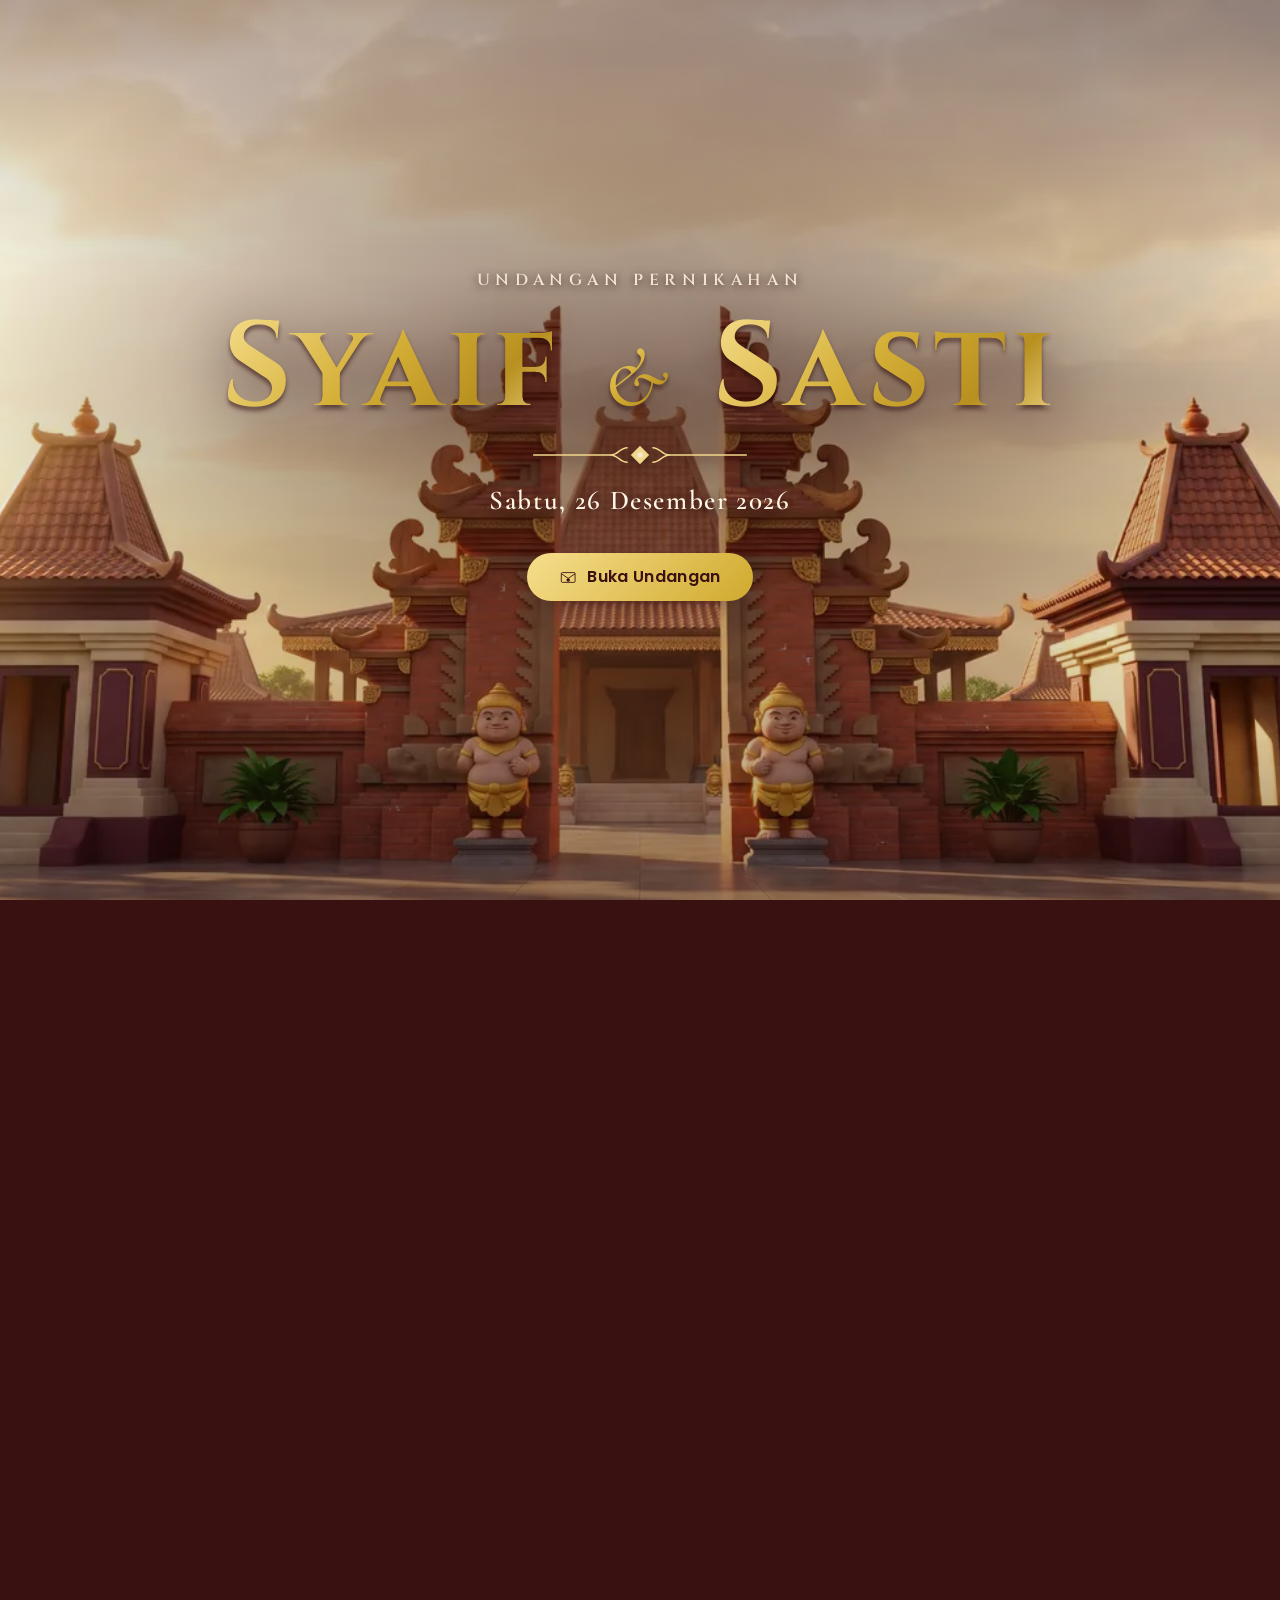
==== commit 90f631ba: "Pasang 11 adegan bersambung v3 dan lagu baru Latar v3 dengan tokoh menyatu + peta kedalaman, 13 bab " ====
--- a/klasik.html
+++ b/klasik.html
@@ -510,7 +510,7 @@
 
   <footer class="footer">
     <p>Dibuat dengan <svg class="footer__heart" aria-label="cinta" role="img"><use href="#ico-heart"/></svg> untuk Syaif &amp; Sasti · 2026</p>
-    <p class="footer__credit">Musik: “Gamelan angka 2 Kraton Ngayogyakarta” oleh <a href="https://commons.wikimedia.org/wiki/File:Gamelan_angka_2_Kraton_Ngayogyakarta.ogg" target="_blank" rel="noopener noreferrer">RTB45</a>, lisensi <a href="https://creativecommons.org/licenses/by/4.0/" target="_blank" rel="noopener noreferrer">CC BY 4.0</a>.</p>
+    <p class="footer__credit">Lagu: “When You Tell Me That You Love Me” (Diana Ross) · piano cover oleh Riyandi Kusuma.</p>
   </footer>
 
   <!-- Navigasi bawah -->
